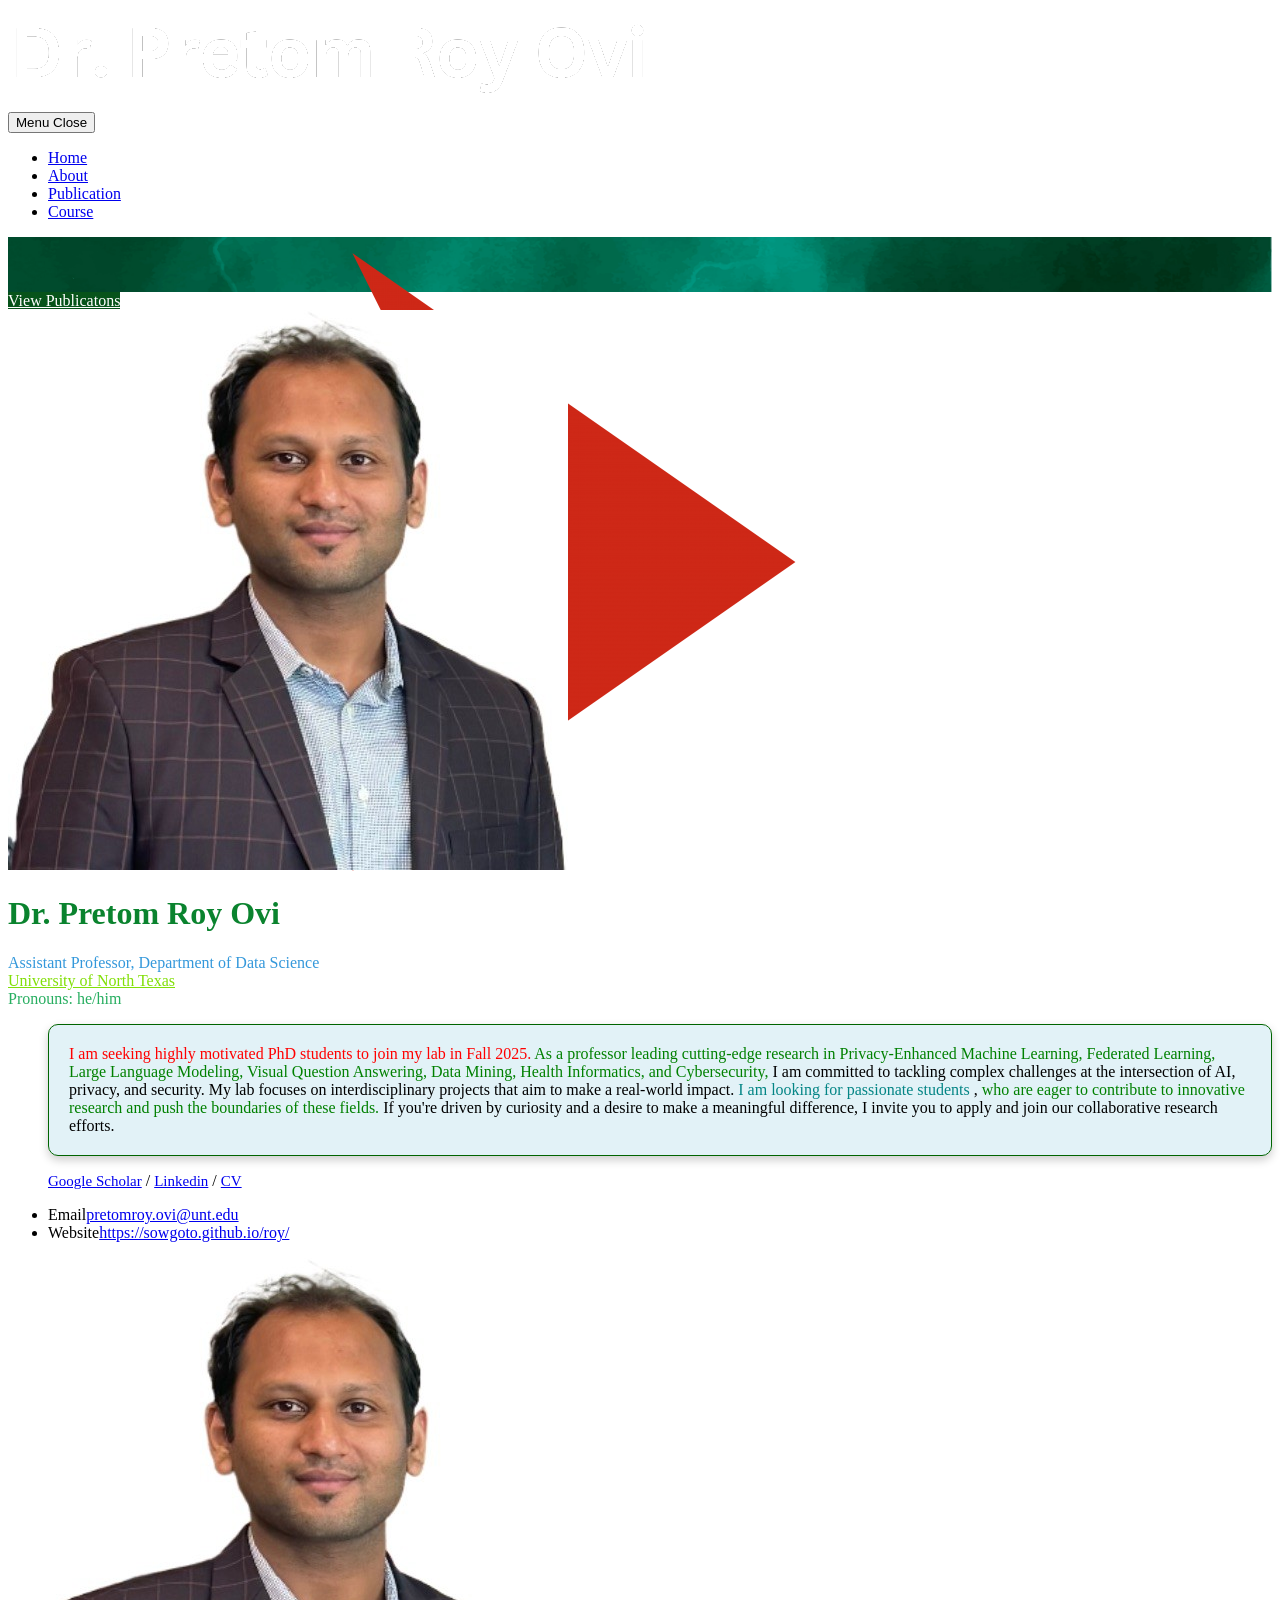
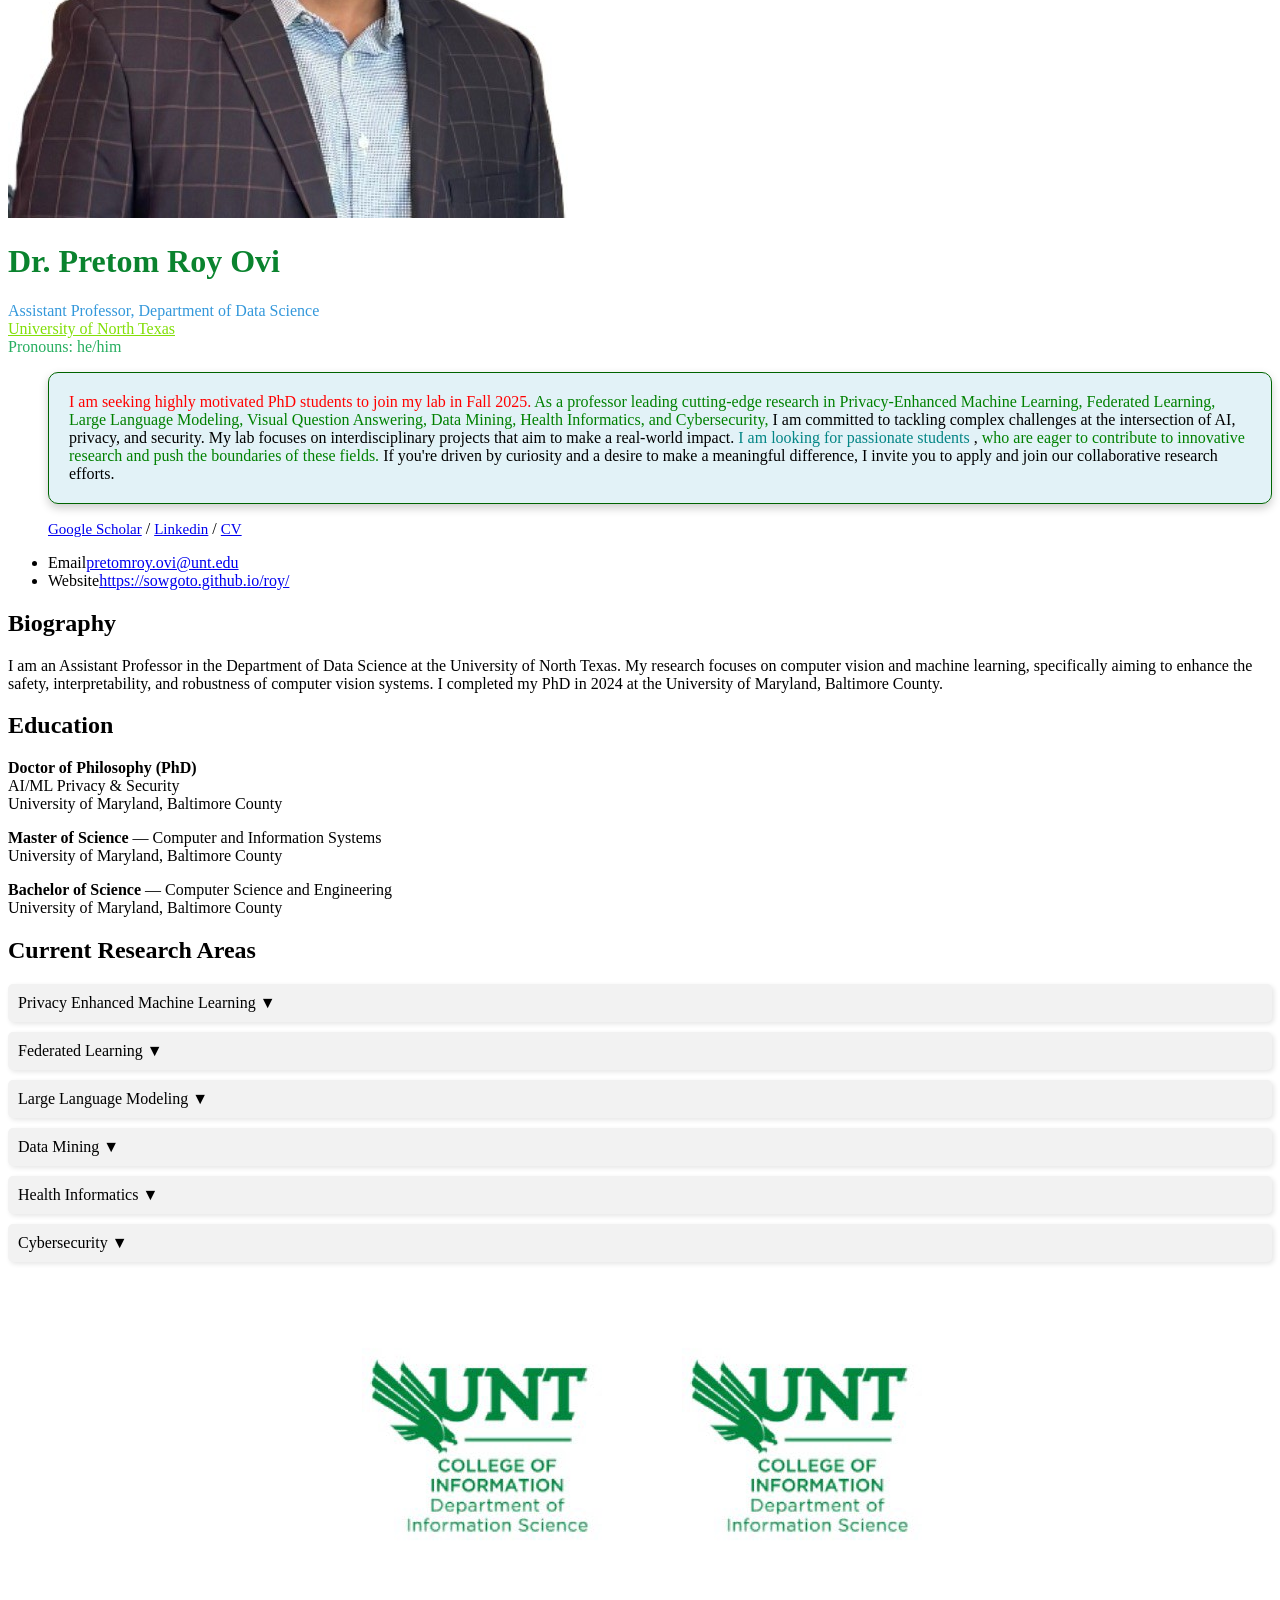
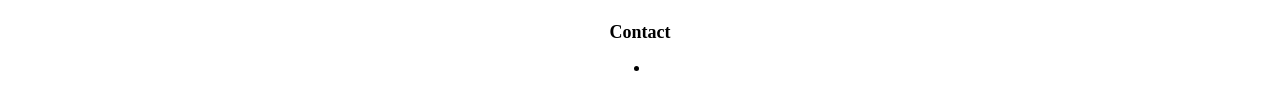
==== index.html @ 95c83d7b "Add files via upload" ====
<!doctype html>
<html lang="en" class="">

<meta http-equiv="content-type" content="text/html;charset=utf-8" />
<head><meta charset="UTF-8" /><meta name="HandheldFriendly" content="True" /><meta name="MobileOptimized" content="320" />
    <meta name="viewport" content="width=device-width, minimum-scale=1, initial-scale=1" /><title>
	PortFolio | Home
</title><link rel="shortcut icon" href="https://images.app.goo.gl/DCEd1ER7CNMkByCX6" /><link id="lkCanonical" rel="canonical" href="index.html" />
<meta id="metaServer" name="Server" content="CTI-XPWSCC021" /><meta id="ogTitle" property="og:title" content=" Dr. Pretom Roy Ovi - Department of Information Science, University of North Texas" /><meta id="ogType" property="og:type" content="article" />
<meta id="ogSiteName" property="og:site_name" content="Department of Data Science, University of North Texas" />
<meta id="ogURL" property="og:url" content="index.html" /><meta id="ogImage" property="og:image" content="./assets/media/images/logo2.jpeg" /><script src='./assets/media/images/logo2.jpeg'>SCBeacon.trackEvent('Page visited')</script>
<script type="text/javascript" src="./assets/sc_scripts/V2/libs/jquery-1.8.3.min.js"></script>
<script type="text/javascript" src="./assets/sc_scripts/V2/libs/modernizr-2.5.3.min.js"></script>
<script type="text/javascript" src="./assets/sc_scripts/V3/drexelLib.js"></script>
<script type="text/javascript">
    var _sr='/';
    var _ir='https://drexel.edu/~/media/Images/cci/';
</script>

<script type="text/javascript" src="./assets/sc_scripts/jquery-ui-1.8.23/js/jquery-ui.js"></script>
<script type="text/javascript" src="./assets/sc_scripts/V3/pagenotfound.js"></script>
<link rel="stylesheet" href="./assets/sc_scripts/jquery-ui-1.8.23/css/smoothness/jquery-ui-1.8.23.custom.css" type="text/css" />
<link rel="stylesheet" href="https://drexel.edu/~/stylesheets/baseVelir/PageNotFound" type="text/css" />

<link id="headtag_1_linkCssGlobal" rel="stylesheet" href="https://drexel.edu/~/stylesheets/cci/globalcss/?hash=0a5762c818a7bd1ec21fbbae5b1355d8" type="text/css"></link>
<link id="headtag_1_linkCssSite" rel="stylesheet" href="https://drexel.edu/~/stylesheets/cci/componentcss/?hash=22fd94a6619f2562a7d5bbb07d351cc5" type="text/css"></link>

<meta name="article:published_time" content="2024-09-24T10:26:05" /></head>
<body id="htmlBody" class="cci CCIBioPage">
	
    <noscript><iframe src="http://www.googletagmanager.com/ns.html?id=GTM-TJCKC2" height="0" width="0" style="display:none;visibility:hidden"></iframe></noscript>
    <script>(function(w,d,s,l,i){
    w[l]=w[l]||[];w[l].push({'gtm.start':new Date().getTime(),event:'gtm.js'});
    var f=d.getElementsByTagName(s)[0],j=d.createElement(s),dl=l!='dataLayer'?'&l='+l:'';
    j.async=true;j.src='./assets/../www.googletagmanager.com/gtm5445.html?id='+i+dl;f.parentNode.insertBefore(j, f);
    })(window,document,'script','dataLayer','GTM-TJCKC2');</script>

	
<header class="global-header global-header--light" aria-label="Site header" role="banner">
    <div class="container container--100 is-adjacent">
        <div class="container__col">
            <div class="container__inner">
                <div class="global-header__top">

                    <div class="global-header__top-left">
                        <div id="bodytag_0_divLockUp" class="site-logo">
	
                                <a id="bodytag_0_hlLockup" class="site-logo__link" href="index.html">
                                    <img id="bodytag_0_imgLockup" src="./assets/media/images/logo.png" /></a>
                                
                        
</div>
                    </div>

                </div>
            </div>
        </div>
    </div>
    
    <!-- site menu -->
    <div class="container container--bleed is-adjacent">
        <div class="container__col">
            <div class="container__inner">
                <div class="global-header__bottom">
                    <!-- primary nav -->
                    <Button id="nav-toggle-btn" class="primary-nav__toggle js-nav-toggle">
                        <span class="primary-nav__toggle-icon"><span></span></span>
                        <span class="primary-nav__label-open">Menu</span>
                        <span class="primary-nav__label-close">Close</span>
                    </Button>
                    <nav class="primary-nav js-primary-nav" aria-label="primary navigation" role="navigation" aria-expanded="true">
                        <div class="primary-nav__menu-wrap js-menu">
                            <div class="primary-nav__menu-wrap__inner">
                                <ul class="primary-nav__menu" role="group">
                                    <li class="primary-nav__item js-nav-item"><a href="index.html">Home</a></li>
                                    <li class="primary-nav__item js-nav-item"><a href="about.html">About</a></li>
                                    <li class="primary-nav__item js-nav-item"><a href="publication.html">Publication</a></li>
                                    <li class="primary-nav__item js-nav-item"><a href="course.html">Course</a></li>
                                
                                </ul>                                  
<div class="utility-nav">
</div>

                            </div>
                        </div>
                    </nav>
                    <!-- end nav -->
                </div>
            </div>
        </div>
    </div>
    <!-- end menu -->

</header><div id="bodytag_1_divSnippet" class="">
    <script>
        $(document).ready(function() {
        
            console.log("idk");
        
            $( ".CCIBioPage .container--20-80 .container__col:first-child" ).clone().prependTo( ".container--20-80 .container__col:last-child" );
        
            $( ".container--20-80.has-divider > .container__col:first-child" ).prepend( $( "<a href='publication.html' class='btn btn--primary' style='background-color:rgb(7, 83, 26); color: white;'>View Publicatons</a>" ) );
        
            $(".CCIBioPage .container--20-80 > .container__col:nth-of-type(2) > .container__col .bio-info__position .pronouns").appendTo(".bio-info.is-for-mobile");
        
        });
        </script>        

</div>

<div class="container container--bleed has-border container--breadcrumb-share" style="background: url('./assets/media/images/bg.jpg') center/cover; height: 55px;">
    <div class="container container--70-30 is-adjacent">
        <div class="container__col">
            <div class="container__inner">
                <nav class="breadcrumbs" aria-label="You are here:" role="navigation">
                    <ul class="breadcrumbs__list" style="list-style: none; padding: 0; margin: 0; display: flex; align-items: center;">
                        <li class="breadcrumbs__item" style="color: white; margin-right: 10px;">
                            Dr. Pretom Roy Ovi
                            <img src="./assets/media/images/arrow.png"/>
                        </li>
                        <li class="breadcrumbs__item" style="color: white;">Home</li>
                    </ul>
                </nav>
            </div>
        </div>
    </div>
</div>

<div id="printshare"><!-- share this --></div>
    </div>
</div>

<div class="container container--20-80 has-divider" id="main-content">
    <div class="container__col">
        <div class="container__inner">
            <div class="video-block video-block--bio"><div class="video__inner"><img src="./assets/media/images/profile.jpg" alt="Pretom Roy Ovi, PhD" src="#" /></div></div>
            <div class="bio-info is-for-mobile">
                <h1 class="bio-info__title" style="color:rgb(10, 131, 46);">Dr. Pretom Roy Ovi</h1>
                <p><span class="bio-info__position" style="color: #3498db;">
			
Assistant Professor, Department of Data Science</span><br>
<span class="position" style="color: #81df07;">
  <a href="https://www.unt.edu" target="_blank" style="color: #81df07;">University of North Texas</a>
</span><br>
			<span class="pronouns" style="color: #27ae60;">Pronouns: he/him</span></p>
                                  
                    </div>

		
                    <ul class="contact-personal"><p style="background-color: #dceff5d0; padding: 20px; border-radius: 10px; box-shadow: 0px 4px 10px rgba(0, 0, 0, 0.2); border: 1px solid darkgreen;">
                        <span style="color: red;">I am seeking highly motivated PhD students to join my lab in Fall 2025.</span> <span style="color: green;">As a professor leading cutting-edge research in Privacy-Enhanced Machine Learning, Federated Learning, Large Language Modeling, Visual Question Answering, Data Mining, Health Informatics, and Cybersecurity, </span>
                       I am committed to tackling complex challenges at the intersection of AI, privacy, and security. My lab focuses on interdisciplinary projects that aim to make a real-world impact. <span style="color: rgb(3, 133, 133);">I am looking for passionate students </span>, 
                        <span style="color: green;">who are eager to contribute to innovative research and push the boundaries of these fields. </span> 
                        If you're driven by curiosity and a desire to make a meaningful difference, I invite you to apply and join our collaborative research efforts.
                    </p>                    
                            <p>
                                <a href="https://scholar.google.com/citations?user=iy-E9Y4AAAAJ&hl=en" target="_blank" style="font-size: 15px; white-space: nowrap;">Google Scholar</a> / 
                                <a href="https://www.linkedin.com/in/pretom-roy-ovi-phd-258603237/" target="_blank" style="font-size: 15px; white-space: nowrap;">Linkedin</a> / 
                                <a href="./assets/media/images/resumeroy.pdf" target="_blank" style="font-size: 15px; white-space: nowrap;">CV</a>
                            </p>  
                        </ul>
            <ul class="contact-personal"><li class="contact-personal__item"><span class="icon duicon duicon-envelope"></span><span class="contact-personal__key">Email</span><span class="contact-personal__value"><a href="mailto:pretomroy.ovi@unt.edu">pretomroy.ovi@unt.edu</a></span></li><li class="contact-personal__item"><span class="icon duicon duicon-laptop"></span><span class="contact-personal__key">Website</span><span class="contact-personal__value"><a href="index.html">https://sowgoto.github.io/roy/</a></span></li></ul>
        </div>
    </div>
    <div class="container__col">

        <div class="rich-text">
            <h2 class="bio-subhead">Biography</h2>
            <p>I am an Assistant Professor in the Department of Data Science at the University of North Texas. My research focuses on computer vision and machine learning, specifically aiming to enhance the safety, interpretability, and robustness of computer vision systems. I completed my PhD in 2024 at the University of Maryland, Baltimore County.</p>

            <h2 class="bio-subhead">Education</h2>
            <div>
    <p><b>Doctor of Philosophy (PhD)</b><br> 
    AI/ML Privacy & Security<br>
    University of Maryland, Baltimore County</p>

    <p><b>Master of Science</b> — Computer and Information Systems<br> 
    University of Maryland, Baltimore County</p>

    <p><b>Bachelor of Science</b> — Computer Science and Engineering<br> 
    University of Maryland, Baltimore County</p>
</div>


            <h2 class="bio-subhead">Current Research Areas</h2>

<div onclick="toggleDropdown('dropdown1')" style="cursor: pointer; background: #f2f2f2; padding: 10px; border-radius: 5px; box-shadow: 2px 2px 5px rgba(0,0,0,0.1);">
    Privacy Enhanced Machine Learning ▼
</div>
<div id="dropdown1" style="display: none; padding: 10px; background: #fff; border: 1px solid #ddd; border-radius: 5px; box-shadow: 2px 2px 5px rgba(0,0,0,0.1); white-space: pre-line;">
    <b>Federated Learning</b>  
    Training models across decentralized devices without sharing raw data.

    <b>Differential Privacy</b>  
    Adding noise to data to prevent leakage of individual information.

    <b>Homomorphic Encryption</b>  
    Performing computations on encrypted data without decryption. 
</div>

<div onclick="toggleDropdown('dropdown2')" style="cursor: pointer; background: #f2f2f2; padding: 10px; border-radius: 5px; box-shadow: 2px 2px 5px rgba(0,0,0,0.1); margin-top: 10px;">
    Federated Learning ▼
</div>
<div id="dropdown2" style="display: none; padding: 10px; background: #fff; border: 1px solid #ddd; border-radius: 5px; box-shadow: 2px 2px 5px rgba(0,0,0,0.1); white-space: pre-line;">
    <b>Privacy Preservation</b>  
     Data remains on local devices, reducing exposure risks.  

    <b>Communication Efficiency</b>  
    Techniques like model aggregation and compression minimize data transfer overhead.  

    <b>Heterogeneous Data Handling</b>  
   FL accounts for non-IID (independent and identically distributed) data across clients.
</div>

<div onclick="toggleDropdown('dropdown3')" style="cursor: pointer; background: #f2f2f2; padding: 10px; border-radius: 5px; box-shadow: 2px 2px 5px rgba(0,0,0,0.1); margin-top: 10px;">
    Large Language Modeling ▼
</div>
<div id="dropdown3" style="display: none; padding: 10px; background: #fff; border: 1px solid #ddd; border-radius: 5px; box-shadow: 2px 2px 5px rgba(0,0,0,0.1); white-space: pre-line;">
    <b>Privacy-Preserving LLMs</b>  
    Integrating techniques like differential privacy and federated learning to secure user data. 

    <b>Efficient Training & Inference</b>  
    Optimizing models for reduced computational costs via distillation, quantization, and pruning. 

    <b>Adaptation to Low-Resource Settings</b>  
    Enhancing LLMs for languages and domains with limited training data. 
</div>


		<div onclick="toggleDropdown('dropdown4')" style="cursor: pointer; background: #f2f2f2; padding: 10px; border-radius: 5px; box-shadow: 2px 2px 5px rgba(0,0,0,0.1); margin-top: 10px;">
    Data Mining ▼
</div>
<div id="dropdown4" style="display: none; padding: 10px; background: #fff; border: 1px solid #ddd; border-radius: 5px; box-shadow: 2px 2px 5px rgba(0,0,0,0.1); white-space: pre-line;">
    <b>Scalable Data Mining Algorithms for Big Data</b>  
    Investigate efficient algorithms that can process massive datasets in real-time or near real-time, focusing on scalability and computational efficiency. 

    <b>Explainable Data Mining Models</b>  
     Create interpretable models that provide clear insights into the mining process, making results more transparent and actionable, especially in critical fields like healthcare or finance.

    <b>Anomaly Detection in Complex Data</b>  
    Develop new methods for detecting unusual patterns in large and noisy datasets. This can have applications in fraud detection, cybersecurity, or sensor data analysis.
</div>

<div onclick="toggleDropdown('dropdown5')" style="cursor: pointer; background: #f2f2f2; padding: 10px; border-radius: 5px; box-shadow: 2px 2px 5px rgba(0,0,0,0.1); margin-top: 10px;">
    Health Informatics ▼
</div>
<div id="dropdown5" style="display: none; padding: 10px; background: #fff; border: 1px solid #ddd; border-radius: 5px; box-shadow: 2px 2px 5px rgba(0,0,0,0.1); white-space: pre-line;">
    <b>Predictive Analytics in Healthcare</b>  
    Use data mining and machine learning to predict patient outcomes, such as disease progression, treatment responses, and readmission risks.

    <b>Clinical Decision Support Systems (CDSS)</b>  
    Design and evaluate intelligent systems that assist healthcare providers in making clinical decisions using patient data.

    <b>Natural Language Processing (NLP) in Health Informatics</b>  
   Apply NLP techniques to analyze clinical texts, such as physician notes, medical records, and research papers, to extract meaningful insights.
</div>


<div onclick="toggleDropdown('dropdown6')" style="cursor: pointer; background: #f2f2f2; padding: 10px; border-radius: 5px; box-shadow: 2px 2px 5px rgba(0,0,0,0.1); margin-top: 10px;">
    Cybersecurity ▼
</div>
<div id="dropdown6" style="display: none; padding: 10px; background: #fff; border: 1px solid #ddd; border-radius: 5px; box-shadow: 2px 2px 5px rgba(0,0,0,0.1); white-space: pre-line;">
    <b>Adversarial Machine Learning and Robustness</b>  
    Investigate the vulnerability of machine learning models to adversarial attacks, where small, carefully crafted perturbations in data can lead to incorrect predictions.

    <b>Cyber Threat Intelligence and Predictive Analytics</b>  
    Use data mining, machine learning, and big data techniques to predict and identify emerging cybersecurity threats and attack patterns.

    <b>Security for Internet of Things (IoT)</b>  
   Research the unique security challenges associated with the proliferation of IoT devices, including secure communication, data storage, and device authentication.

		
            </div>
            </div>
        </div>
    </div>
</div>

<script>
    function toggleDropdown(id) {
        var content = document.getElementById(id);
        if (content.style.display === "none") {
            content.style.display = "block";
        } else {
            content.style.display = "none";
        }
    }
</script>

</div>

<footer class="coe-footer" role="contentinfo" style="padding-top: 10px; padding-bottom: 10px;">
    <div class="container container--50-20 is-adjacent" style="display: flex; justify-content: center;">
        <div class="container__col">
            <div class="coe-footer__list-container">
                <ul class="coe-footer__list" style="display: flex !important; gap: 10px !important; list-style: none !important; padding: 0 !important; margin: 0 !important; justify-content: center;">
                    <li style="display: inline !important;"><a href="index.html" style="text-decoration: none !important; color: #fff !important; font-size: 14px;">Home</a></li>
                    <li style="display: inline !important;"><a href="about.html" style="text-decoration: none !important; color: #fff !important; font-size: 14px;">About</a></li>
                    <li style="display: inline !important;"><a href="publication.html" style="text-decoration: none !important; color: #fff !important; font-size: 14px;">Publication</a></li>
                    <li style="display: inline !important;"><a href="course.html" style="text-decoration: none !important; color: #fff !important; font-size: 14px;">Course</a></li>
                </ul>
            </div>
        </div>
    </div>
</footer>



<style>
    /* Default for larger screens (Desktop) */
    .coe-footer__list {
        display: flex !important;
        gap: 15px !important;
        list-style: none !important;
        padding: 0 !important;
        margin: 0 !important;
    }
    .coe-footer__list li {
        display: inline !important;
    }
    .coe-footer__list a {
        text-decoration: none !important;
        color: #fff !important;
    }

    /* Mobile Responsive */
    @media (max-width: 768px) {
        .coe-footer__list {
            flex-direction: column !important;
            align-items: center !important;
        }
        .coe-footer__list li {
            display: block !important;
            margin-bottom: 10px !important; /* Add some spacing between items */
        }
    }
</style>


<footer class="global-footer">
    <div class="global-footer__row" style="display: flex; flex-direction: column; align-items: center; text-align: center;">
        <div class="global-footer__nav">
            <div class="footer-marketing-main" style="display: flex; justify-content: center; gap: 20px;">
                <div class="block left">
                    <a href="index.html"><img alt="co-op 100 logo" src="./assets/media/images/logo2.jpeg"></a>
                </div>
                <div class="block right">
                    <a href="index.html"><img alt="Drexel University" src="./assets/media/images/logo2.jpeg"></a>
                </div>
            </div>          
        </div>
        <div id="bodytag_5_divSocial" class="global-footer__social">
			<p class="global-footer__social__label" style="text-align: left !important; width: 100% !important; font-size: 18px !important; font-weight: bold !important; margin-bottom: 10px !important;">Contact</p>
			<ul class="social inline social-blue">
                
                <li id="bodytag_5_liLinkedIn">
                    <a id="bodytag_5_hlLinkedIn" href="https://www.linkedin.com/in/pretom-roy-ovi-phd-258603237//"><span class="icon duicon duicon-linkedin"></span></a>
                </li>
                
			</ul>
		</div>
                            
    </div>
</footer>



<script type="text/javascript" src="./assets/sc_scripts/V3/libraries-generated.js"></script>
<script type="text/javascript" src="./assets/sc_scripts/V3/index-generated.js"></script>


	</form>
</body>

</html>
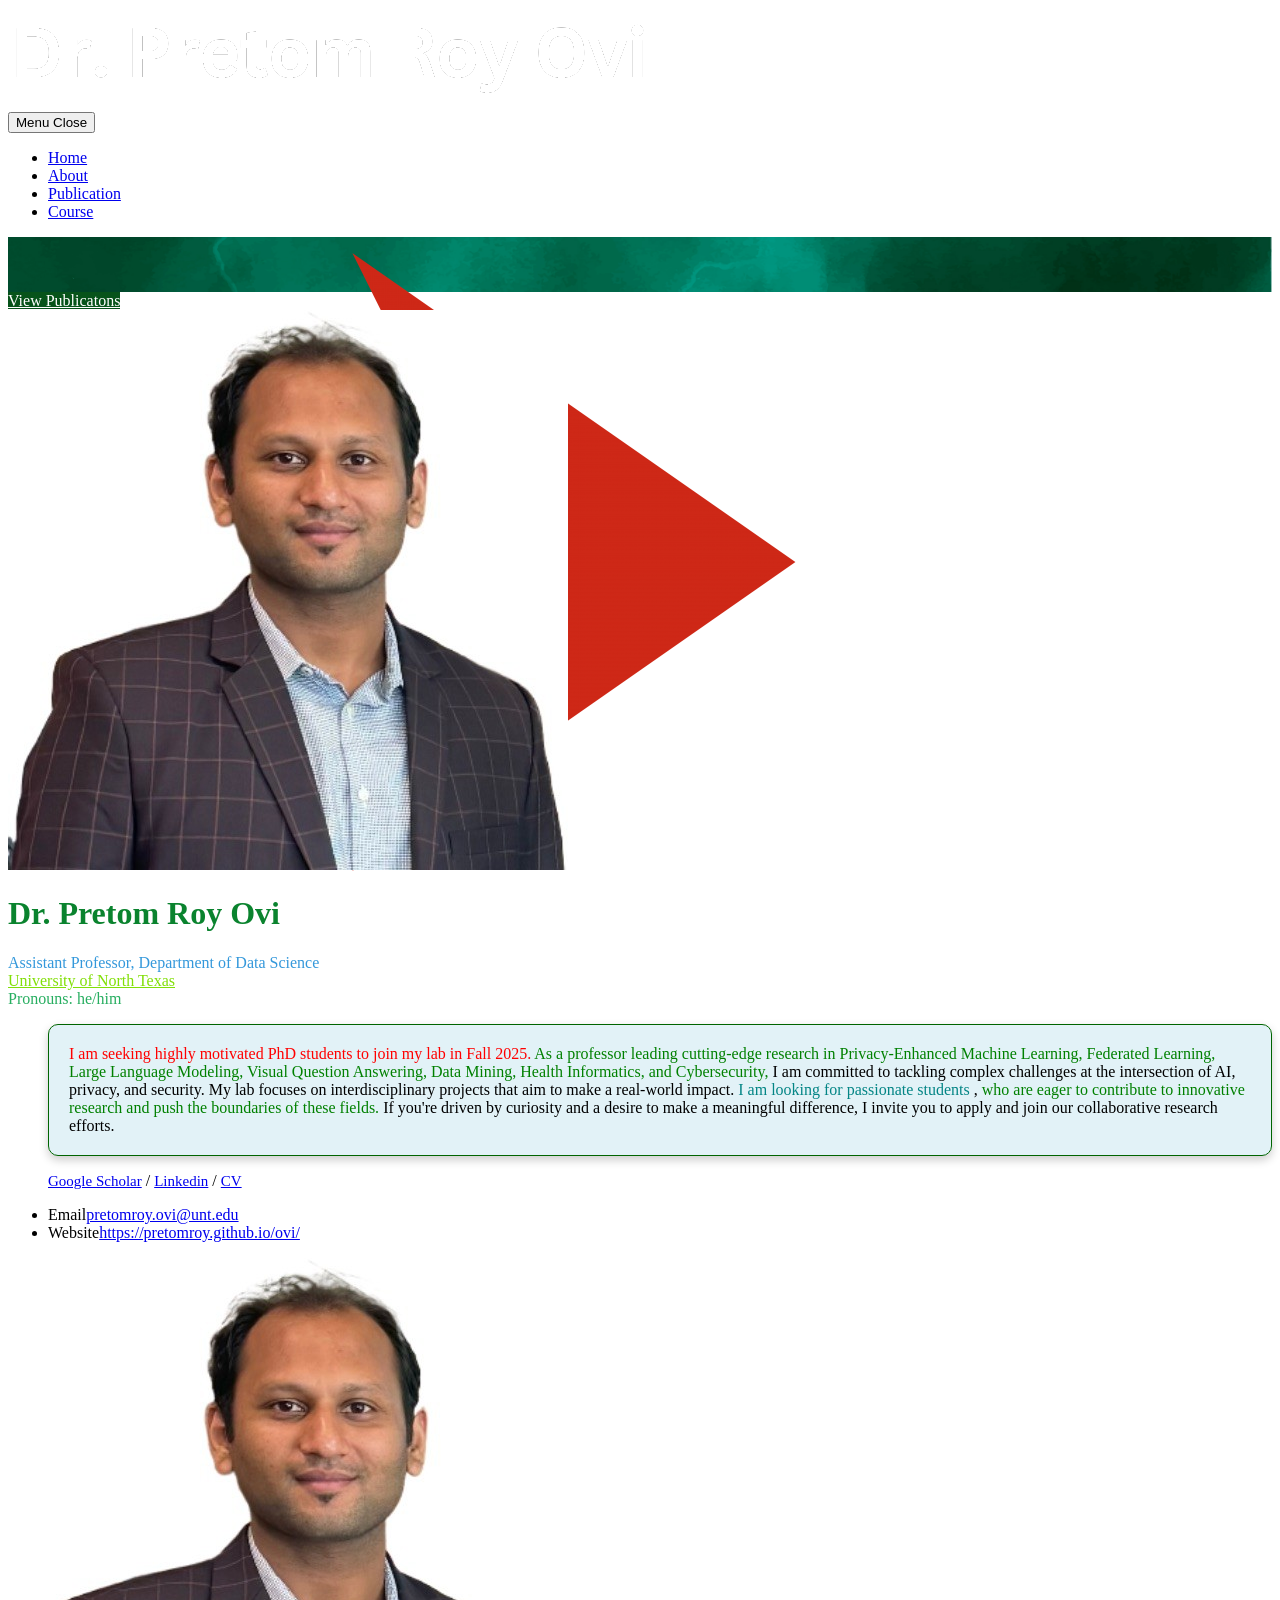
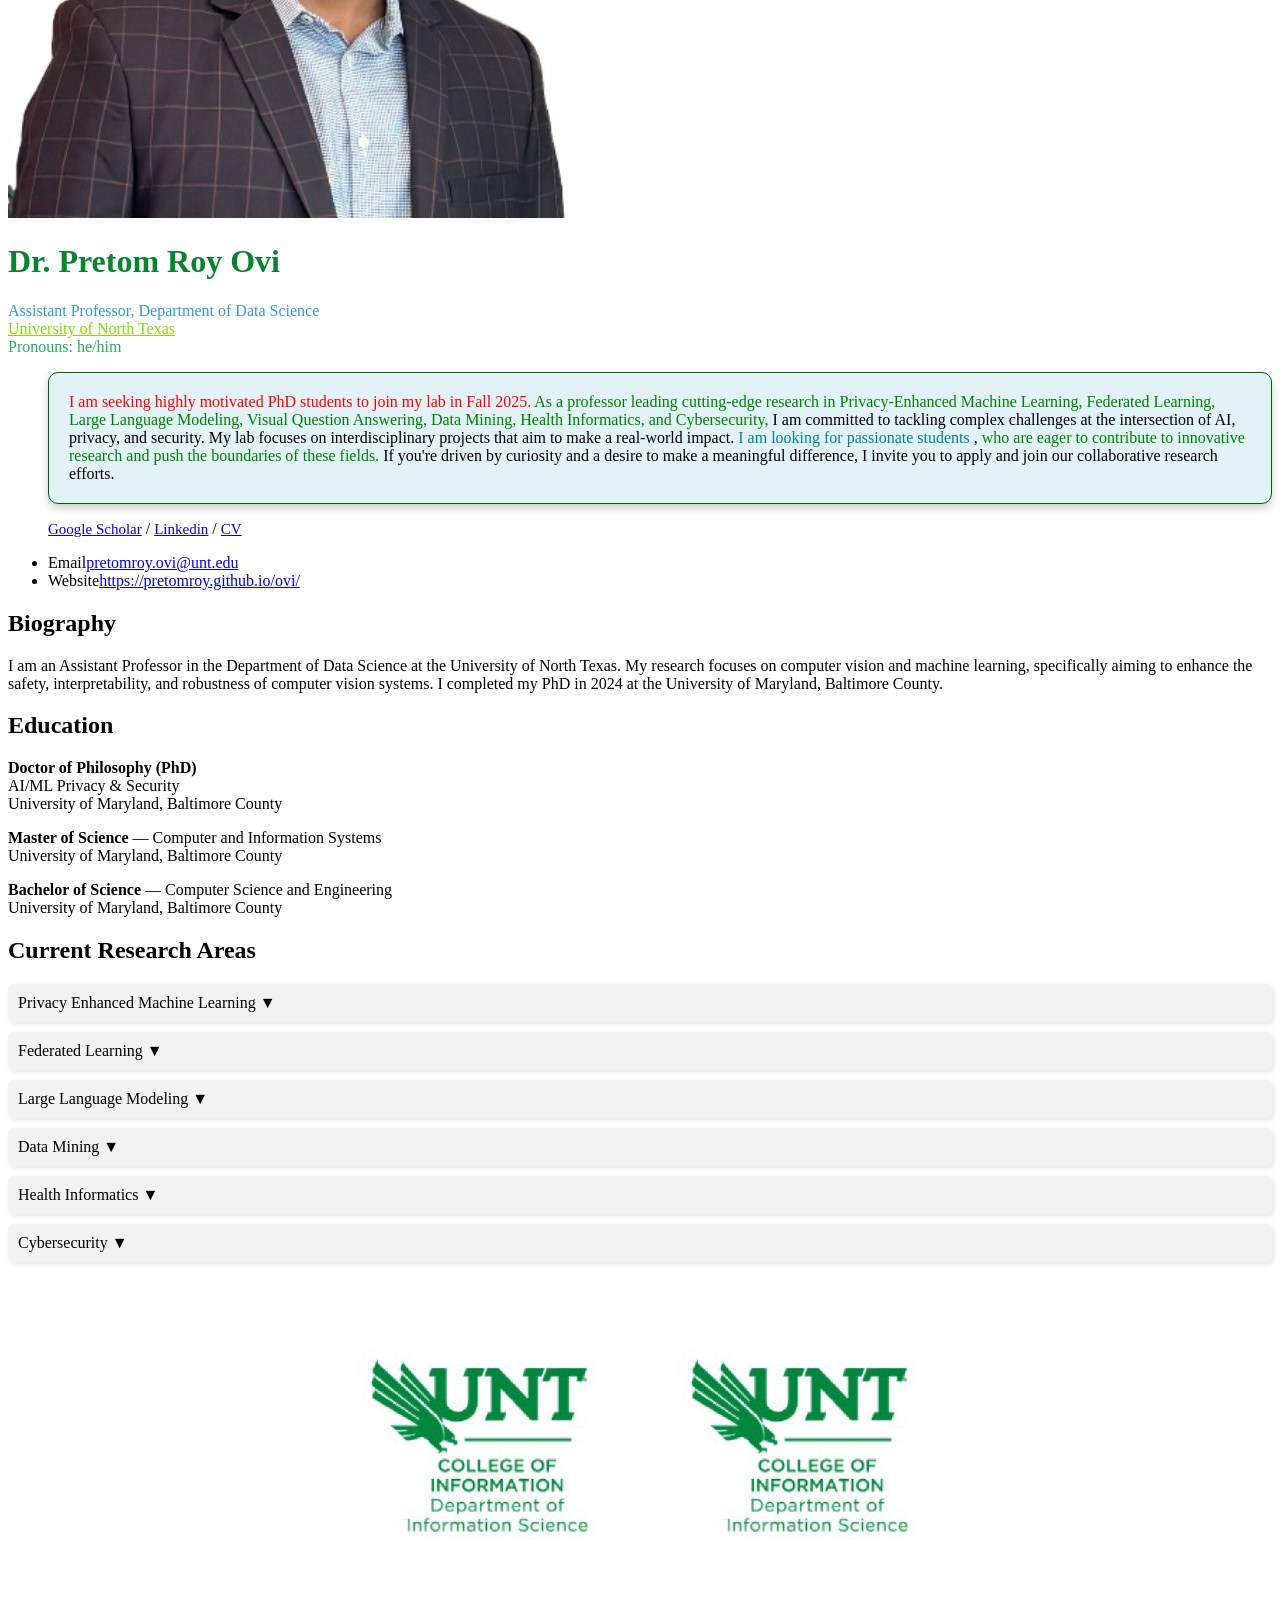
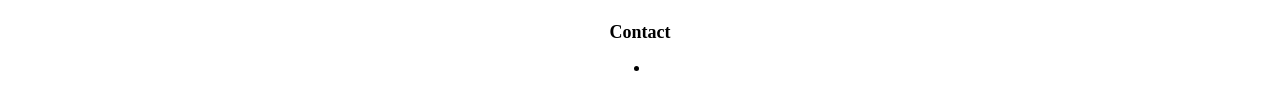
==== commit 1f54733b: "Update index.html" ====
--- a/index.html
+++ b/index.html
@@ -159,7 +159,7 @@
                                 <a href="./assets/media/images/resumeroy.pdf" target="_blank" style="font-size: 15px; white-space: nowrap;">CV</a>
                             </p>  
                         </ul>
-            <ul class="contact-personal"><li class="contact-personal__item"><span class="icon duicon duicon-envelope"></span><span class="contact-personal__key">Email</span><span class="contact-personal__value"><a href="mailto:pretomroy.ovi@unt.edu">pretomroy.ovi@unt.edu</a></span></li><li class="contact-personal__item"><span class="icon duicon duicon-laptop"></span><span class="contact-personal__key">Website</span><span class="contact-personal__value"><a href="index.html">https://sowgoto.github.io/roy/</a></span></li></ul>
+            <ul class="contact-personal"><li class="contact-personal__item"><span class="icon duicon duicon-envelope"></span><span class="contact-personal__key">Email</span><span class="contact-personal__value"><a href="mailto:pretomroy.ovi@unt.edu">pretomroy.ovi@unt.edu</a></span></li><li class="contact-personal__item"><span class="icon duicon duicon-laptop"></span><span class="contact-personal__key">Website</span><span class="contact-personal__value"><a href="index.html">https://pretomroy.github.io/ovi/</a></span></li></ul>
         </div>
     </div>
     <div class="container__col">
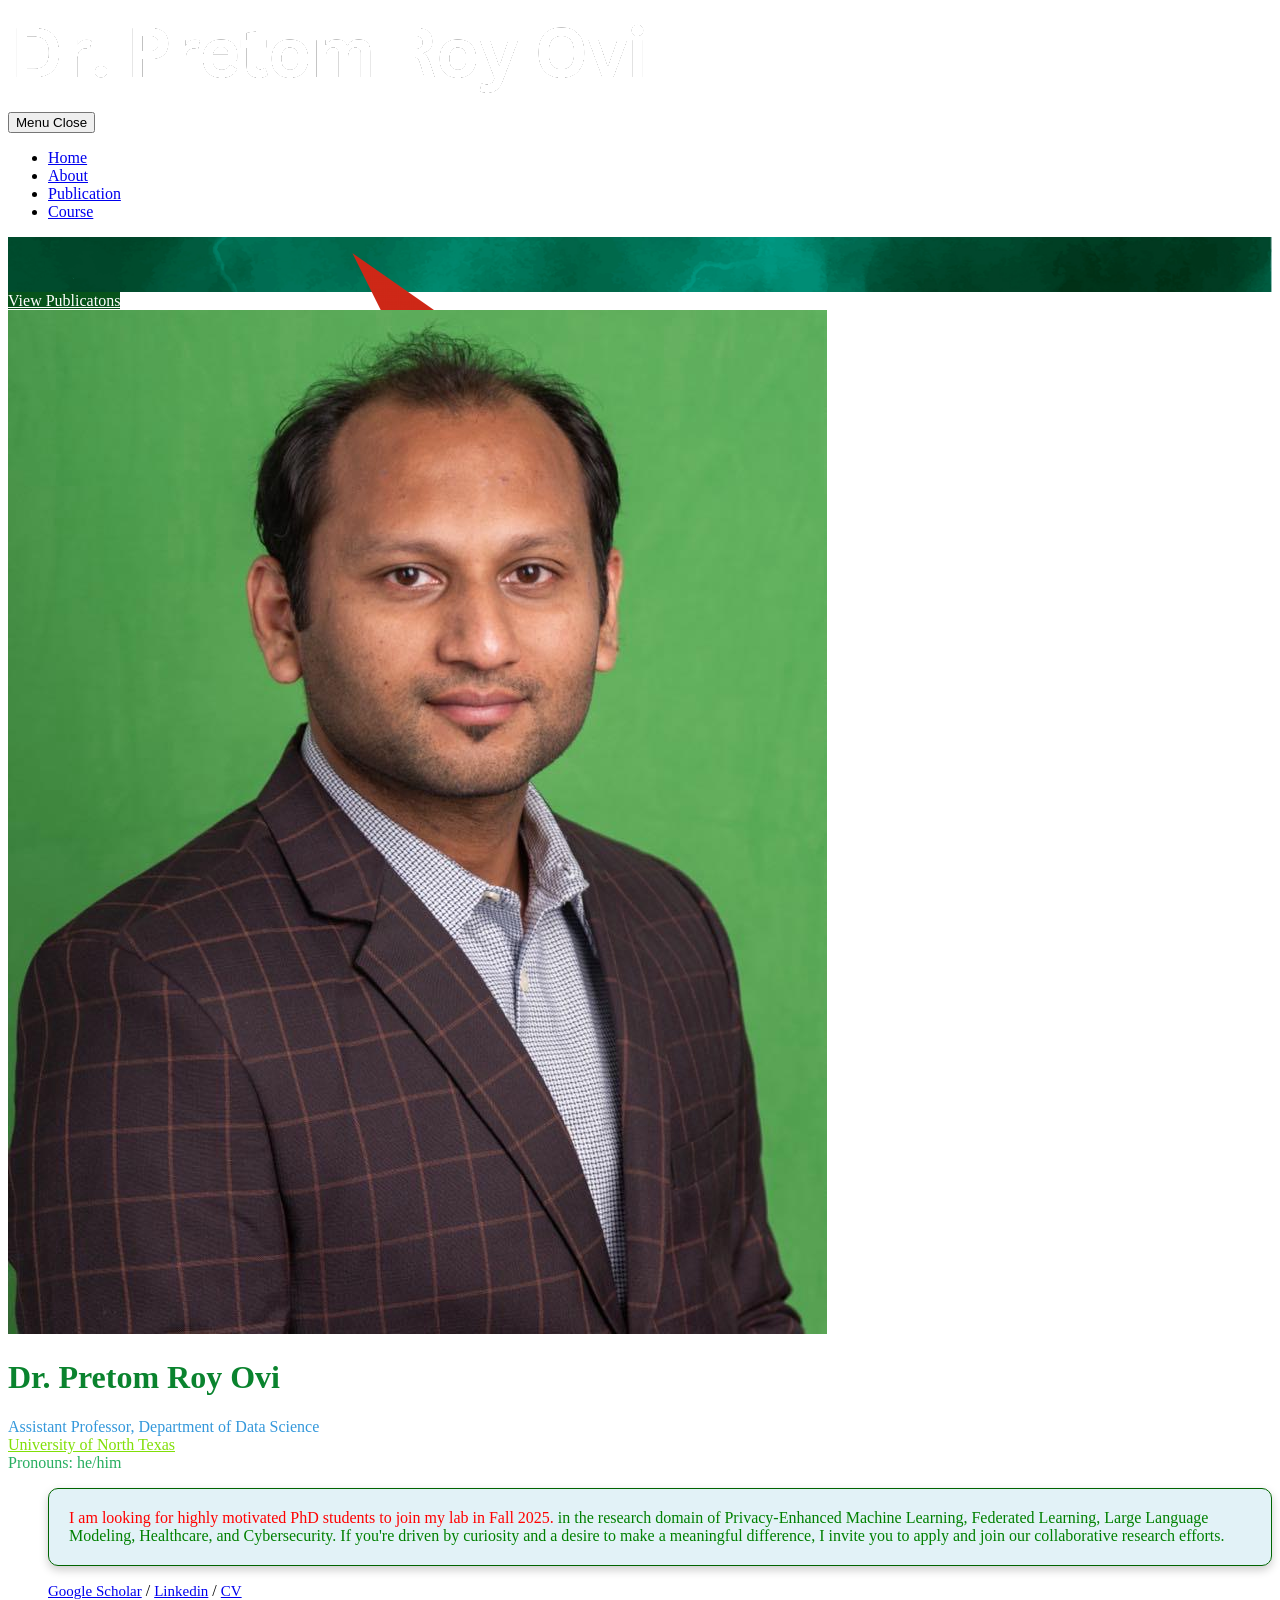
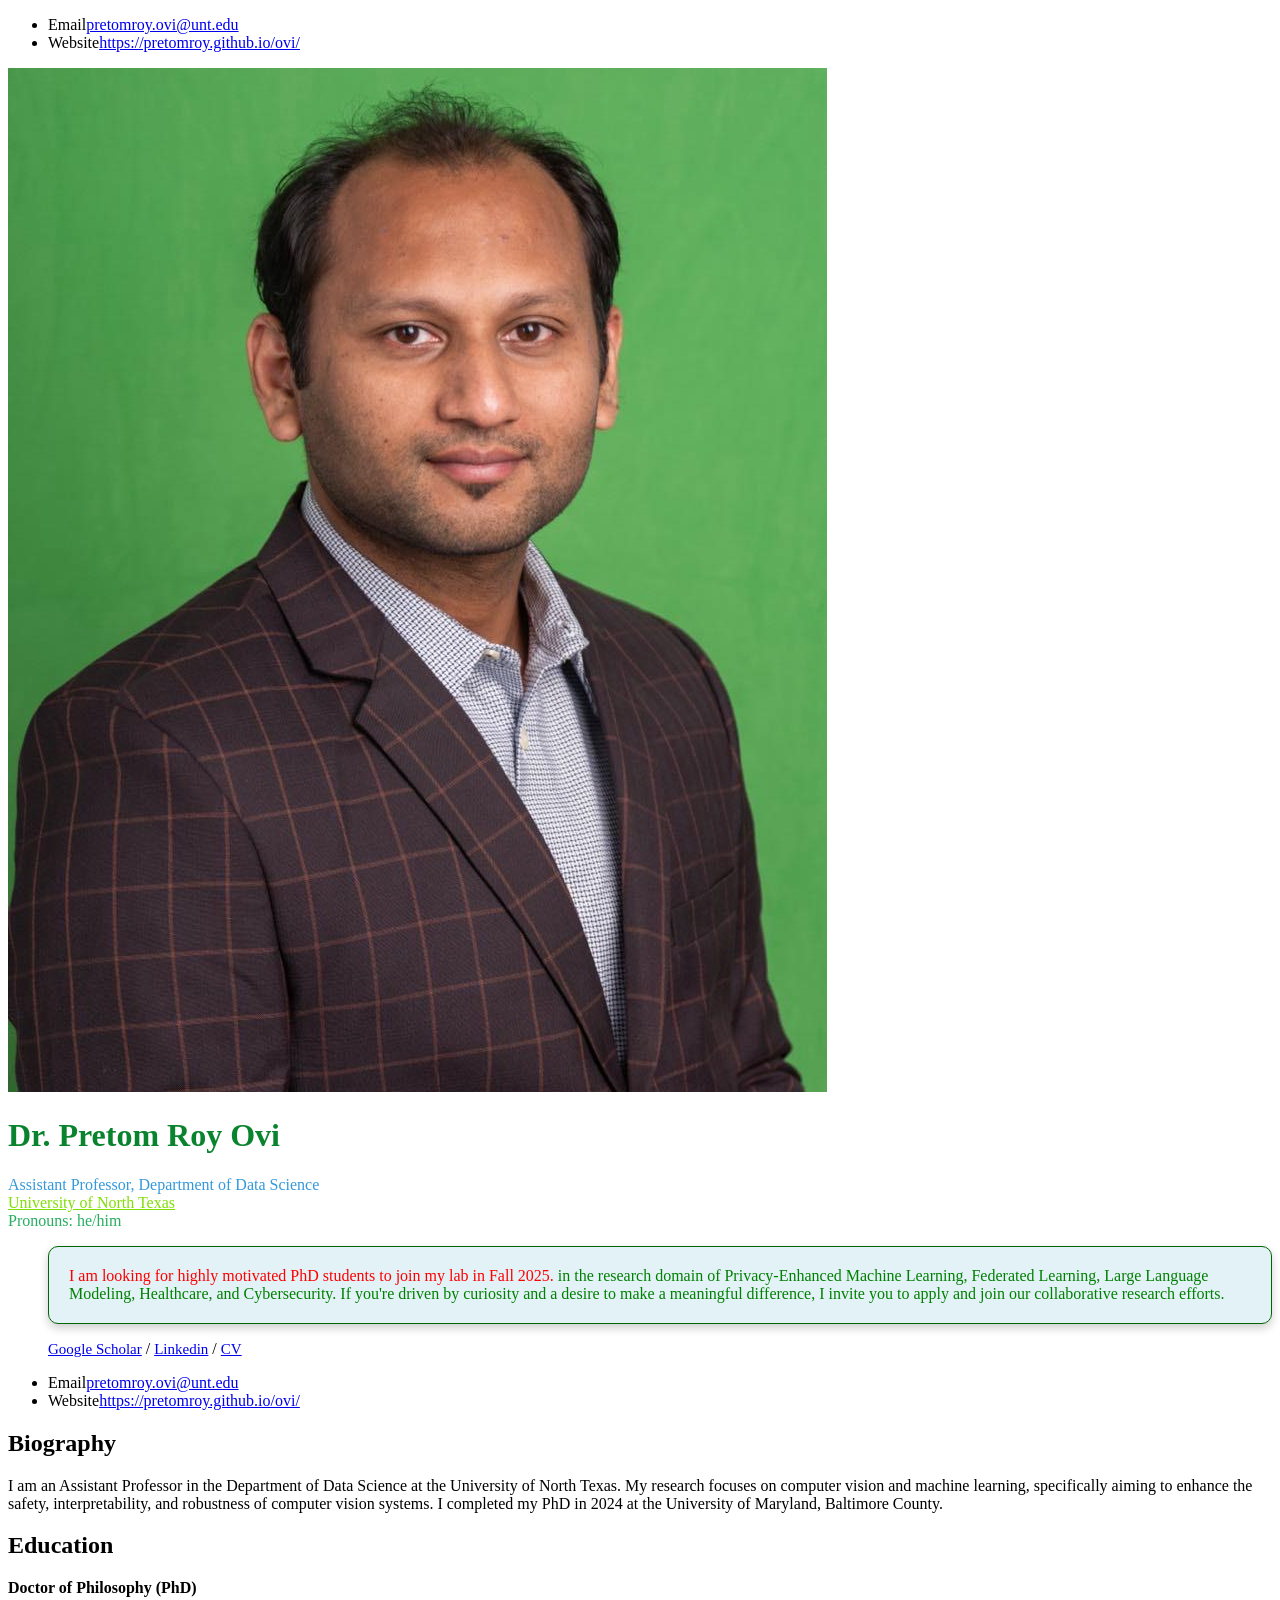
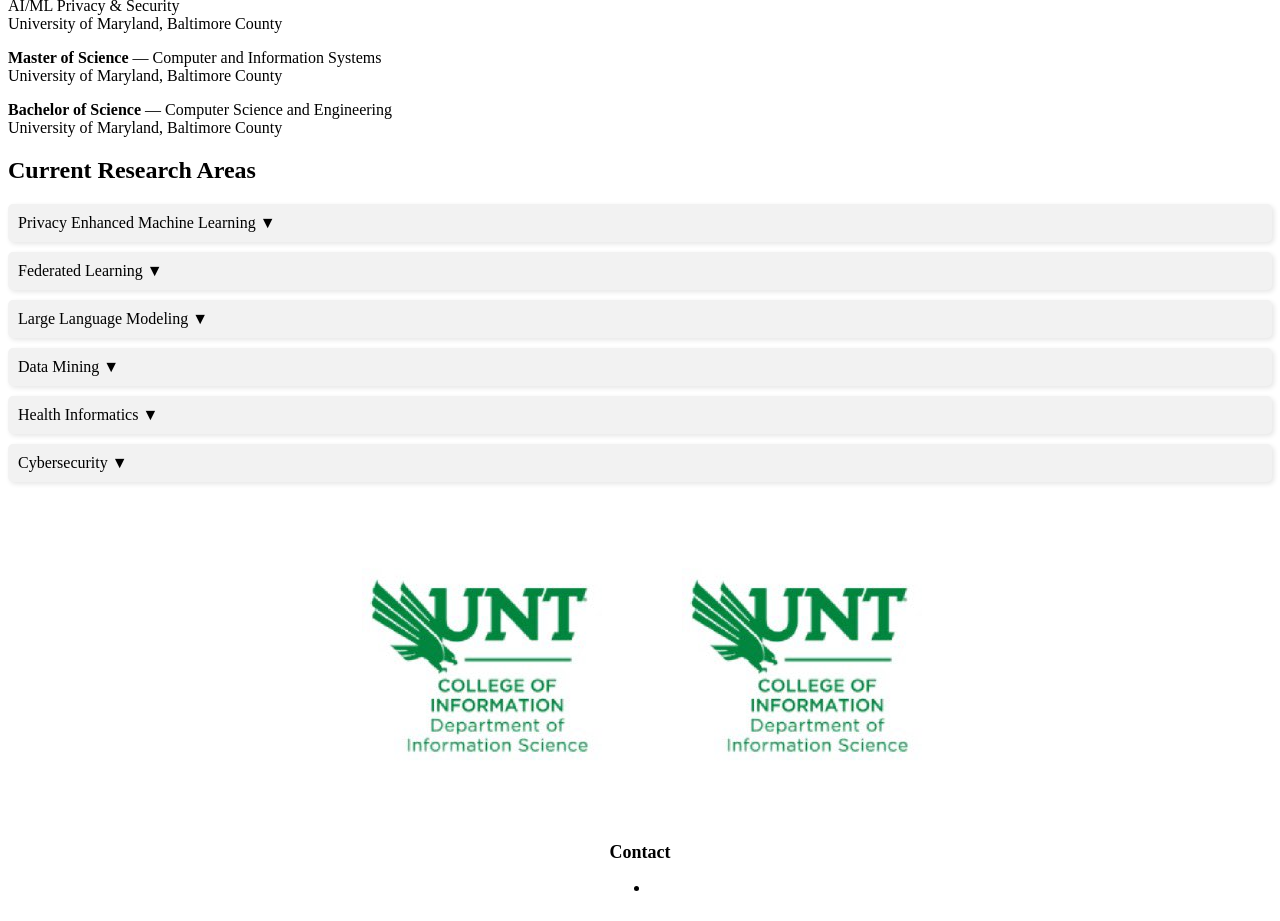
==== commit ee617f45: "Update index.html" ====
--- a/index.html
+++ b/index.html
@@ -148,10 +148,10 @@
 
 		
                     <ul class="contact-personal"><p style="background-color: #dceff5d0; padding: 20px; border-radius: 10px; box-shadow: 0px 4px 10px rgba(0, 0, 0, 0.2); border: 1px solid darkgreen;">
-                        <span style="color: red;">I am seeking highly motivated PhD students to join my lab in Fall 2025.</span> <span style="color: green;">As a professor leading cutting-edge research in Privacy-Enhanced Machine Learning, Federated Learning, Large Language Modeling, Visual Question Answering, Data Mining, Health Informatics, and Cybersecurity, </span>
-                       I am committed to tackling complex challenges at the intersection of AI, privacy, and security. My lab focuses on interdisciplinary projects that aim to make a real-world impact. <span style="color: rgb(3, 133, 133);">I am looking for passionate students </span>, 
-                        <span style="color: green;">who are eager to contribute to innovative research and push the boundaries of these fields. </span> 
-                        If you're driven by curiosity and a desire to make a meaningful difference, I invite you to apply and join our collaborative research efforts.
+                        <span style="color: red;">I am looking for highly motivated PhD students to join my lab in Fall 2025.</span> <span style="color: green;"> in the research domain of Privacy-Enhanced Machine Learning, Federated Learning, Large Language Modeling, Healthcare, and Cybersecurity. </span>
+                       
+                        <span style="color: green;">If you're driven by curiosity and a desire to make a meaningful difference, I invite you to apply and join our collaborative research efforts. </span> 
+                        
                     </p>                    
                             <p>
                                 <a href="https://scholar.google.com/citations?user=iy-E9Y4AAAAJ&hl=en" target="_blank" style="font-size: 15px; white-space: nowrap;">Google Scholar</a> / 
@@ -216,7 +216,7 @@
     Large Language Modeling ▼
 </div>
 <div id="dropdown3" style="display: none; padding: 10px; background: #fff; border: 1px solid #ddd; border-radius: 5px; box-shadow: 2px 2px 5px rgba(0,0,0,0.1); white-space: pre-line;">
-    <b>Privacy-Preserving LLMs</b>  
+    <b>Privacy-Preserving LLM</b>  
     Integrating techniques like differential privacy and federated learning to secure user data. 
 
     <b>Efficient Training & Inference</b>  
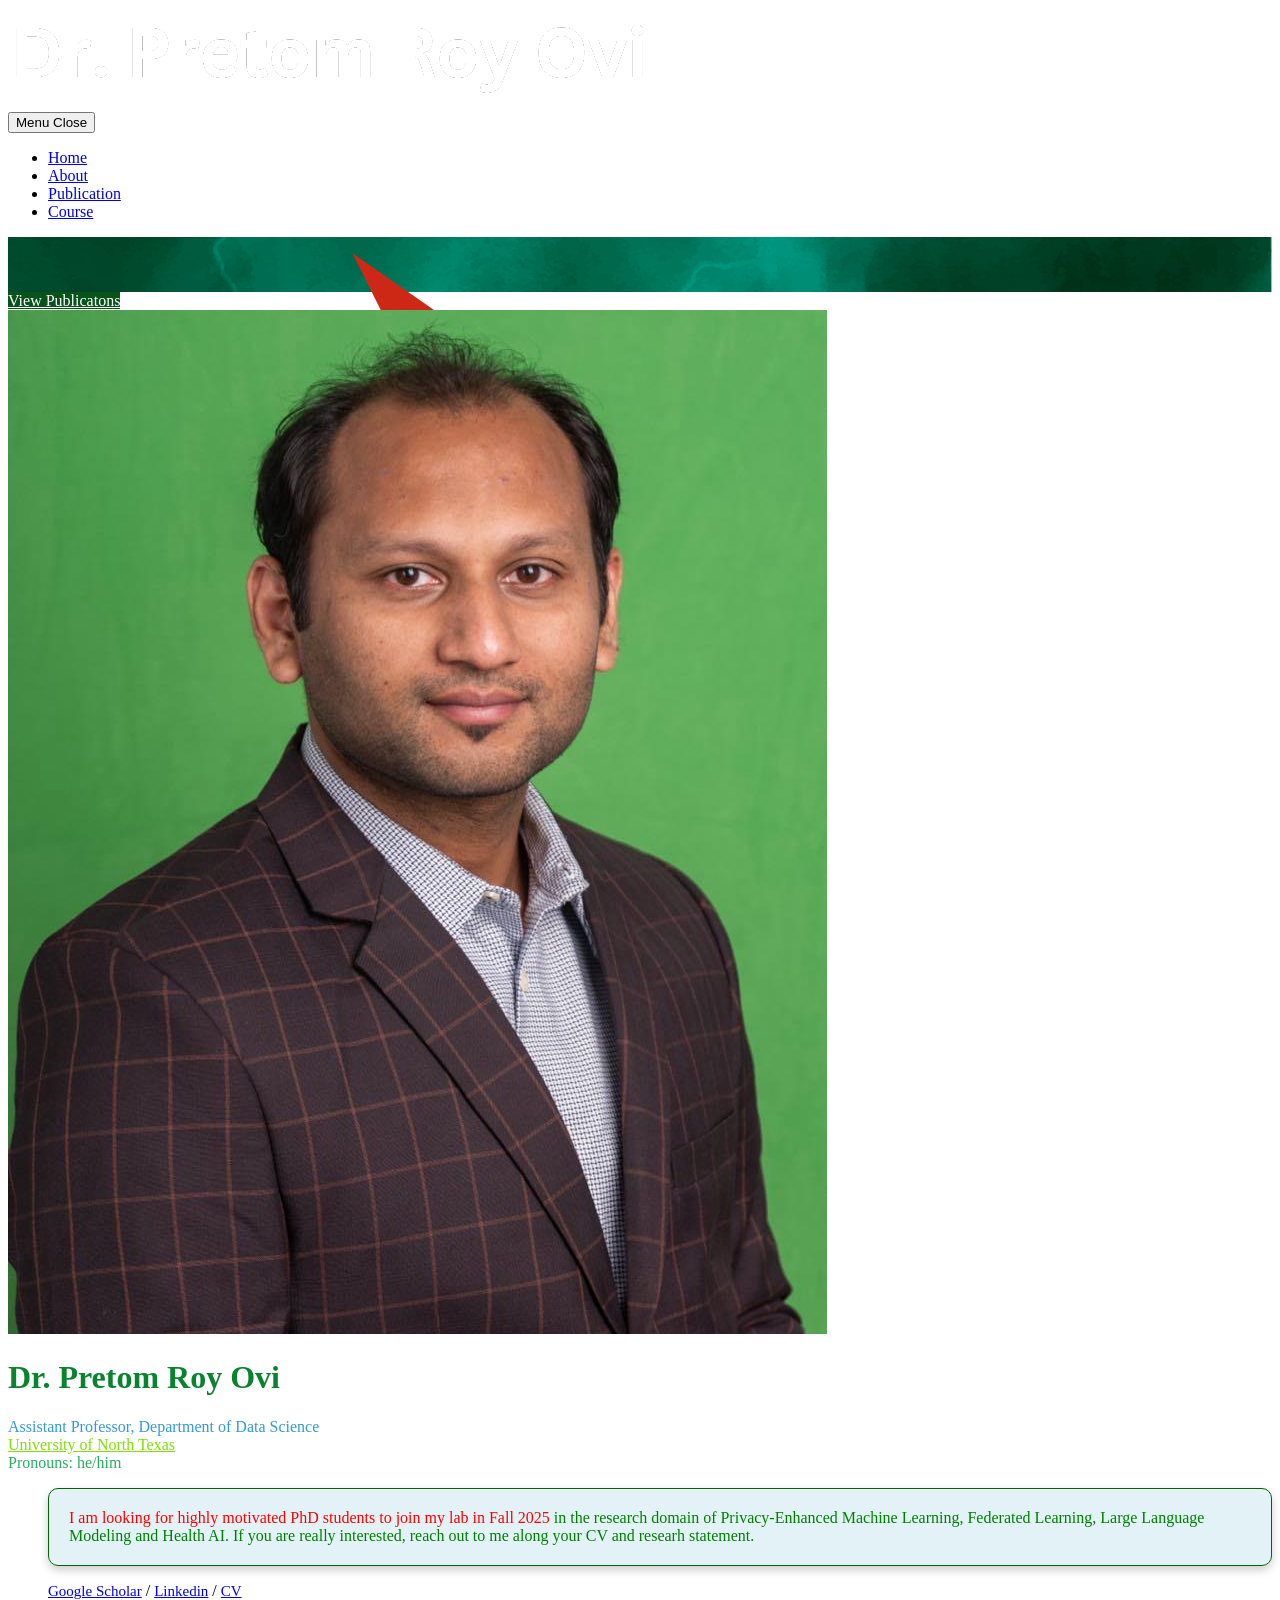
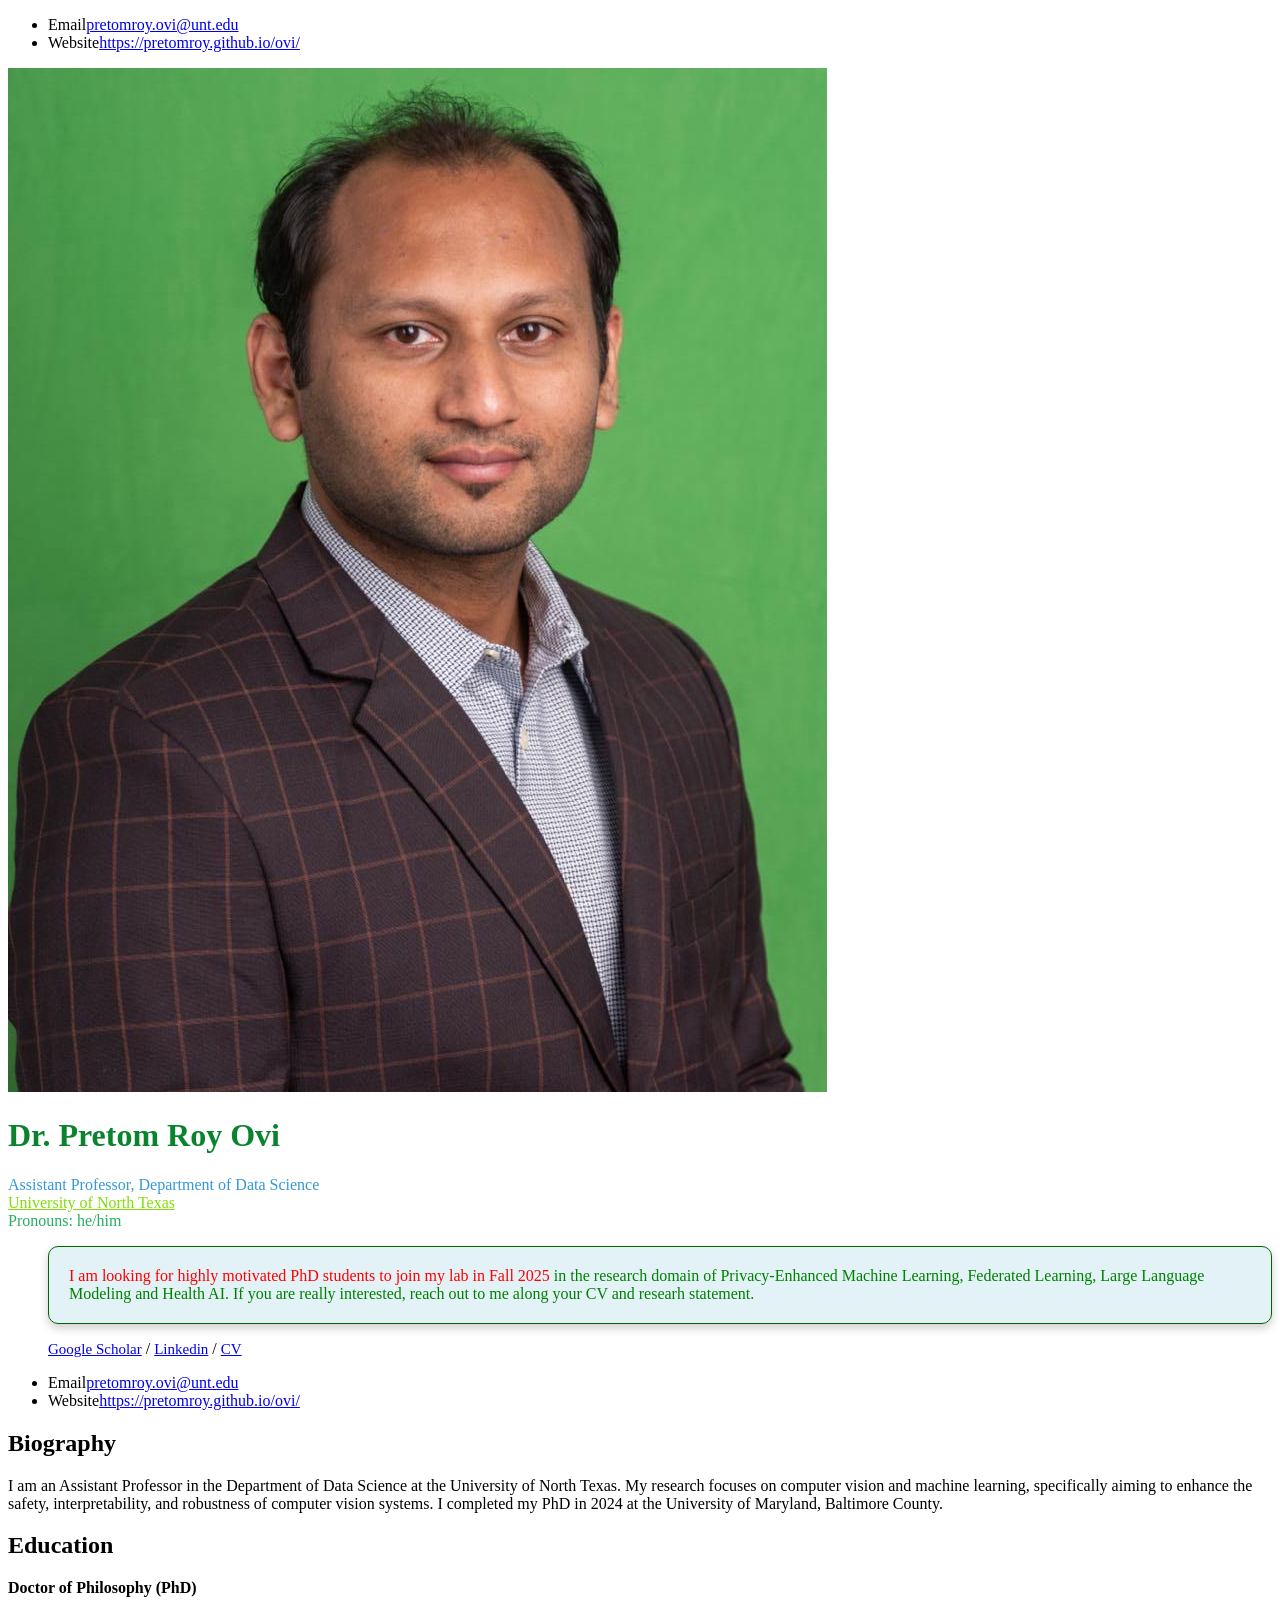
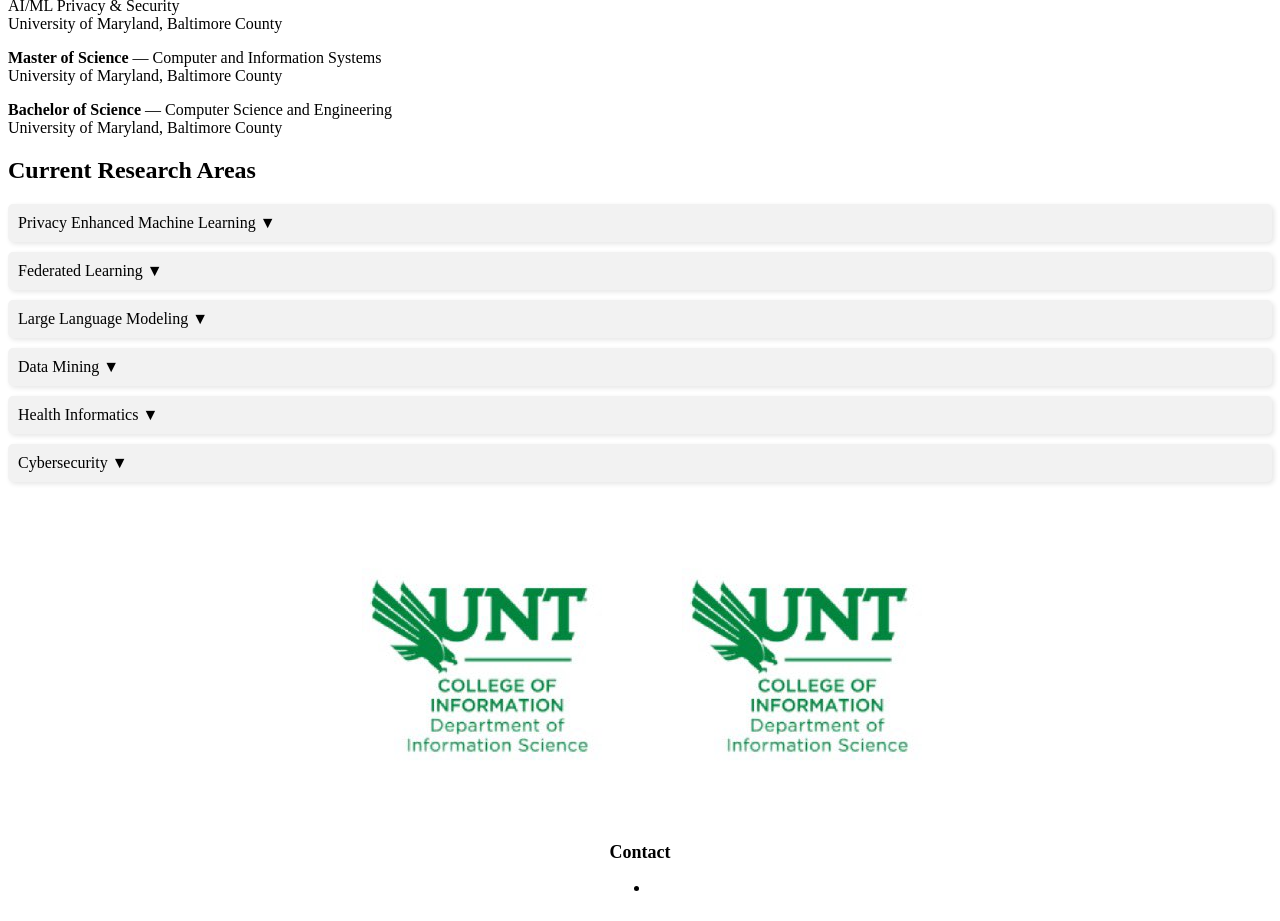
==== commit 96cdbc0f: "Update index.html" ====
--- a/index.html
+++ b/index.html
@@ -148,9 +148,9 @@
 
 		
                     <ul class="contact-personal"><p style="background-color: #dceff5d0; padding: 20px; border-radius: 10px; box-shadow: 0px 4px 10px rgba(0, 0, 0, 0.2); border: 1px solid darkgreen;">
-                        <span style="color: red;">I am looking for highly motivated PhD students to join my lab in Fall 2025.</span> <span style="color: green;"> in the research domain of Privacy-Enhanced Machine Learning, Federated Learning, Large Language Modeling, Healthcare, and Cybersecurity. </span>
+                        <span style="color: red;">I am looking for highly motivated PhD students to join my lab in Fall 2025 </span> <span style="color: green;"> in the research domain of Privacy-Enhanced Machine Learning, Federated Learning, Large Language Modeling and Health AI. </span>
                        
-                        <span style="color: green;">If you're driven by curiosity and a desire to make a meaningful difference, I invite you to apply and join our collaborative research efforts. </span> 
+                        <span style="color: green;">If you are really interested, reach out to me along your CV and researh statement. </span> 
                         
                     </p>                    
                             <p>
